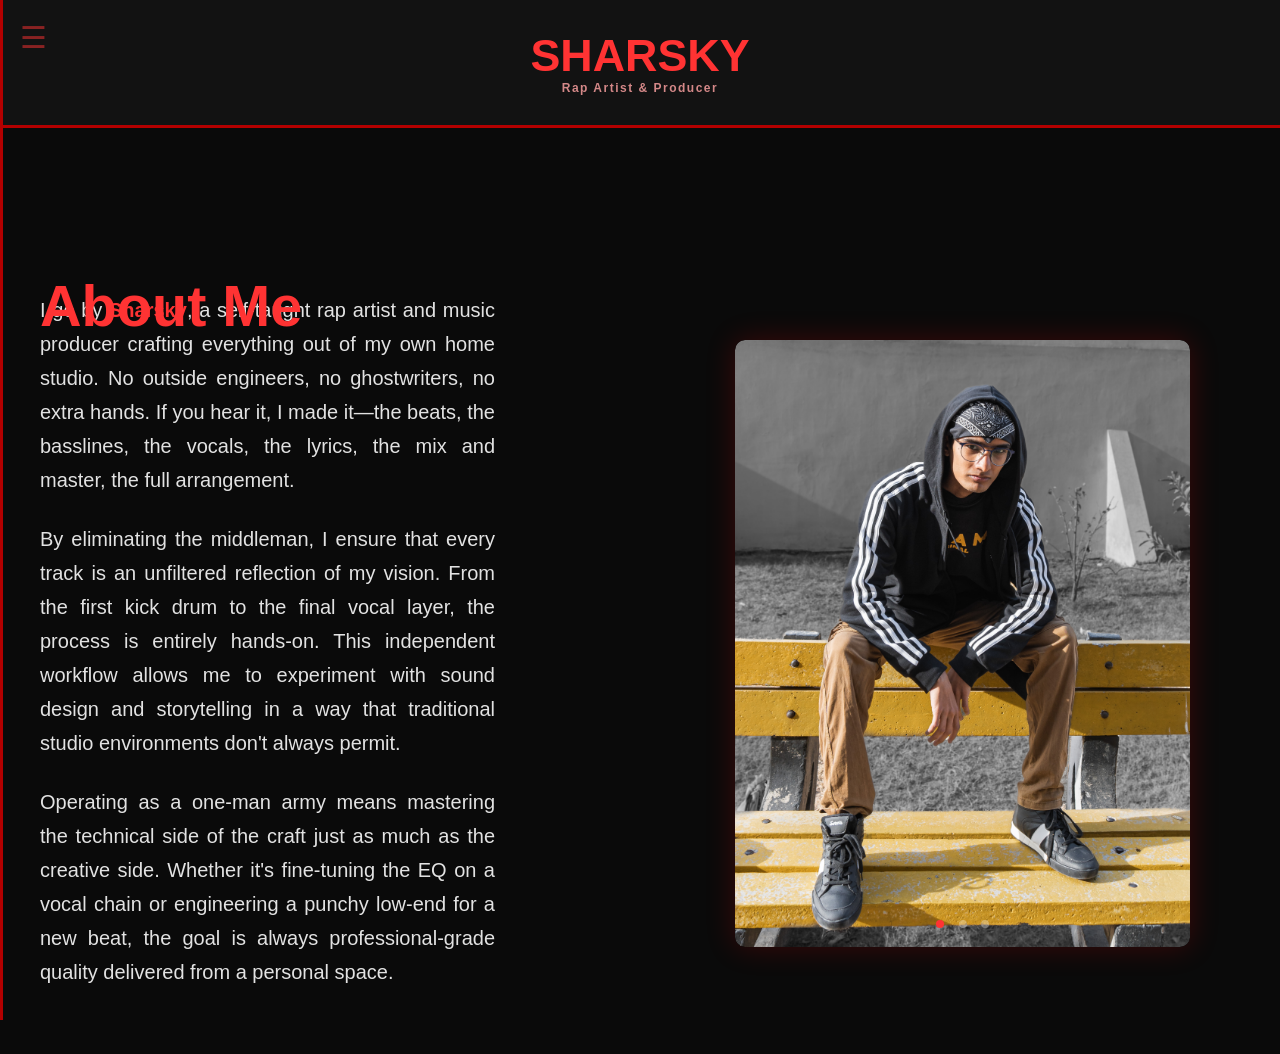
==== index.html @ 732803f6 "yuh" ====
<!DOCTYPE html>
<html lang="en">
<head>
    <meta charset="UTF-8">
    <meta name="viewport" content="width=device-width, initial-scale=1.0">
    <title>Sharsky | Home</title>
    <link rel="stylesheet" href="style.css">
    <link rel="stylesheet" href="index.css">
</head>
<body id="home-page" class="preload">

    <input type="checkbox" id="nav-toggle" checked>
    <label for="nav-toggle" id="toggle-btn">☰</label>

    <header>
         <h1>SHARSKY</h1> 
         <h5>Rap Artist & Producer</h5>
    </header>

    <nav id="sidebar">
        <a href="index.html" id="nav-about">About</a>
        <a href="skills.html" id="nav-skills">Skills</a>
        <a href="music.html" id="nav-music">Music</a>
        <a href="contact.html" id="nav-contact">Contact</a>
    </nav>

    <div class="container">
        <h2 class="section-title">About Me</h2>
        
        <div class="hero-split">
            
            <div class="hero-text">
                <p>
                    I go by <strong>Sharsky</strong>, a self-taught rap artist and music producer crafting everything out of my own home studio.
                     No outside engineers, no ghostwriters, no extra hands. If you hear it, I made it—the beats, the basslines, the vocals, the lyrics, 
                     the mix and master, the full arrangement.
                </p>    
                <p>
                    By eliminating the middleman, I ensure that every track is an unfiltered reflection of my vision. 
                    From the first kick drum to the final vocal layer, the process is entirely hands-on. This independent workflow allows me to 
                    experiment with sound design and storytelling in a way that traditional studio environments don't always permit.
                </p>
                <p>
                    Operating as a one-man army means mastering the technical side of the craft just as much as the creative side. 
                    Whether it's fine-tuning the EQ on a vocal chain or engineering a punchy low-end for a new beat, the goal is always 
                    professional-grade quality delivered from a personal space.
                </p>
            </div>

            <div class="carousel-wrapper">
                <input type="radio" name="carousel" id="slide1" checked>
                <input type="radio" name="carousel" id="slide2">
                <input type="radio" name="carousel" id="slide3">

                <div class="carousel-images">
                    <div class="slide"><img src="images/DSC03852.jpg" alt="Artist Photo 1"></div>
                    <div class="slide"><img src="images/DSC03897.jpg" alt="Artist Photo 2"></div>
                    <div class="slide"><img src="images/take 1.jpg" alt="Artist Photo 3"></div>
                </div>

                <div class="carousel-dots">
                    <label for="slide1"></label>
                    <label for="slide2"></label>
                    <label for="slide3"></label>
                </div>
            </div>
        </div>
    </div>

    <script>
        window.addEventListener("load", () => {
            setTimeout(() => document.body.classList.remove("preload"), 100);
        });
    </script>
</body>
</html>
---- style.css ----
/* GLOBAL THEME */
body {
    font-family: Arial, sans-serif;
    background: #0a0a0a;
    color: #e2e2e2;
    margin: 0;
    padding: 0;
}

header {
    background: #121212;
    padding: 30px;
    text-align: center;
    border-bottom: 3px solid #b30000;
}

header h1 { margin: 0; font-size: 2.8rem; color: #ff3333; }
header h5 { margin: 0; font-size: 0.75rem; color: #d48888; letter-spacing: 1.5px; }

/* SIDEBAR & TOGGLE LOGIC */
#nav-toggle { display: none; }

#sidebar {
    width: 230px;
    background: #121212;
    position: fixed;
    top: 0;
    left: 0;
    height: 100vh;
    padding-top: 120px;
    border-right: 3px solid #b30000;
    transition: transform 0.3s ease;
    z-index: 1000;
}

#sidebar a {
    display: block;
    color: #ff4d4d;
    padding: 15px 25px;
    text-decoration: none;
    font-weight: bold;
}

/* Active State via Body ID */
#home-page #nav-about, #skills-page #nav-skills, 
#music-page #nav-music, #contact-page #nav-contact {
    background: #b30000;
    color: white;
}

/* --- GLOBAL HAMBURGER BUTTON --- */
#toggle-btn {
    position: fixed;
    top: 20px;
    left: 20px;
    
    /* Ensures button stays above the sidebar */
    z-index: 9999; 
    
    font-size: 30px;
    cursor: pointer;
    color: #ff3333; /* Brand red */
    
    /* Fade out to 50% when not hovered */
    opacity: 0.5;
    
    /* Smooth transition for manual hover only */
    transition: all 0.4s cubic-bezier(0.4, 0, 0.2, 1);
}

/* Hover State: Full brightness and glow */
#toggle-btn:hover {
    opacity: 1;
    transform: scale(1.1);
    text-shadow: 0 0 15px rgba(255, 51, 51, 0.8);
}
.container {
    padding: 40px;
    padding-left: 260px;
    transition: padding-left 0.3s ease;
}

/* Collapsed States */
#nav-toggle:checked ~ #sidebar { transform: translateX(-230px); }
#nav-toggle:checked ~ .container { padding-left: 40px; }

/* Preload Fix */
.preload * { transition: none !important; }
---- index.css ----
/* SPLIT LAYOUT LOGIC */
.hero-split {
    display: flex;
    align-items: center;
    gap: 40px;
    margin-top: 20px;
    width: 100%; /* Ensure it uses full container width */
}

.hero-text {
    flex: 1; /* Takes up 50% */
    max-width: 800px;
}

.hero-text p {
    font-size: 1.25rem;
    line-height: 1.7;
    margin-bottom: 25px;
    text-align: justify; /* This makes the text look more like a solid block */
    color: #e2e2e2;
}

.hero-text strong {
    color: #ff3333;
}

/* CAROUSEL ON THE RIGHT - NOW EQUAL SIZE */
.carousel-wrapper {
    flex: 1; /* Takes up 50% */
    position: relative;
    margin-left: 200px;
    margin-right: 50px;
    width: 100%; /* Allow it to grow to fill its flex half */
    max-width: 700px; /* Removed the 450px restriction to keep it equal */
    overflow: hidden;
    border-radius: 10px;
    box-shadow: 0px 0px 30px rgba(255, 0, 0, 0.2);
}

/* Ensure images fill the equalized space */
.slide img {
    width: 100%;
    height: auto;
    display: block;
    border-radius: 10px;
}

/* ... keep the rest of your carousel logic (dots, sliding, etc.) as is ... */

/* HIDE DEFAULT RADIO DOTS AT TOP */
input[type="radio"][name="carousel"] {
    position: absolute;
    opacity: 0;
    pointer-events: none;
}

/* CAROUSEL SLIDING LOGIC */
.carousel-images {
    display: flex;
    width: 300%;
    transition: transform 0.6s cubic-bezier(0.4, 0, 0.2, 1);
}

.slide { width: 33.33%; }
.slide img { width: 100%; display: block; border-radius: 10px; }

#slide1:checked ~ .carousel-images { transform: translateX(0%); }
#slide2:checked ~ .carousel-images { transform: translateX(-33.33%); }
#slide3:checked ~ .carousel-images { transform: translateX(-66.66%); }

/* STYLE THE DOTS AT THE BOTTOM */
.carousel-dots {
    position: absolute;
    bottom: 15px;
    width: 100%;
    text-align: center;
}

.carousel-dots label {
    display: inline-block;
    width: 8px;
    height: 8px;
    background: rgba(255, 255, 255, 0.3);
    border-radius: 50%;
    margin: 0 5px;
    cursor: pointer;
    transition: background 0.3s;
}

#slide1:checked ~ .carousel-dots label:nth-child(1),
#slide2:checked ~ .carousel-dots label:nth-child(2),
#slide3:checked ~ .carousel-dots label:nth-child(3) {
    background: #ff3333;
}

/* MOBILE RESPONSIVENESS: STACK THEM */
@media (max-width: 800px) {
    .hero-split {
        flex-direction: column-reverse; /* Carousel goes on top for mobile */
    }
}

/* Home page: move About heading lower, make it bigger and red */
#home-page .section-title {
    margin-top: 0;
    font-size: 3.6rem; /* increased size */
    color: #ff3333;
    font-weight: 700;
    transform: translateY(110px); /* push the title down so its top aligns with the carousel */
    line-height: 1;
}
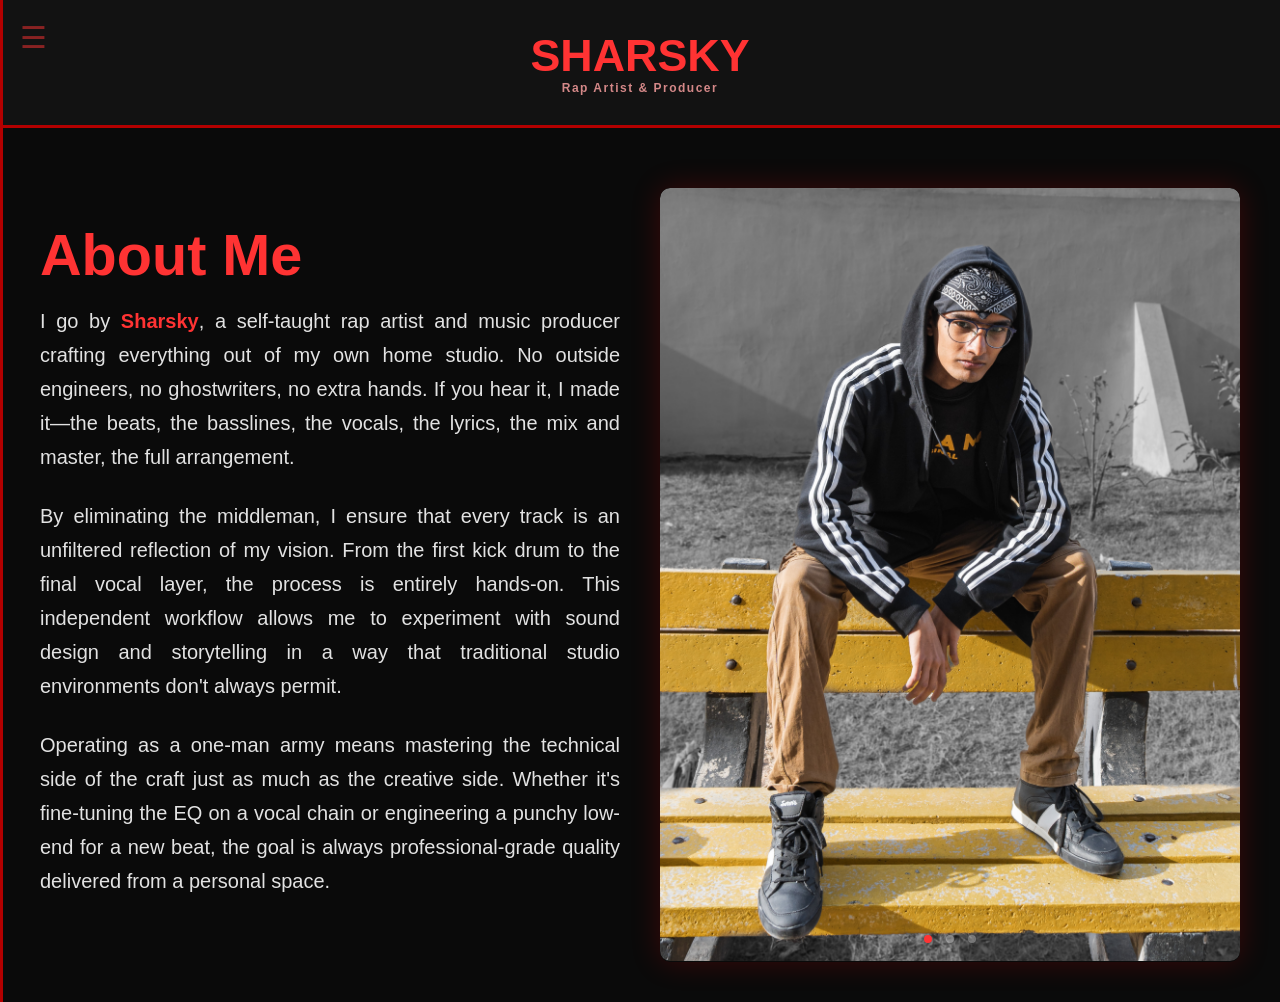
==== commit d63acf6a: "watever" ====
--- a/index.html
+++ b/index.html
@@ -25,26 +25,27 @@
     </nav>
 
     <div class="container">
-        <h2 class="section-title">About Me</h2>
-        
         <div class="hero-split">
             
-            <div class="hero-text">
-                <p>
-                    I go by <strong>Sharsky</strong>, a self-taught rap artist and music producer crafting everything out of my own home studio.
-                     No outside engineers, no ghostwriters, no extra hands. If you hear it, I made it—the beats, the basslines, the vocals, the lyrics, 
-                     the mix and master, the full arrangement.
-                </p>    
-                <p>
-                    By eliminating the middleman, I ensure that every track is an unfiltered reflection of my vision. 
-                    From the first kick drum to the final vocal layer, the process is entirely hands-on. This independent workflow allows me to 
-                    experiment with sound design and storytelling in a way that traditional studio environments don't always permit.
-                </p>
-                <p>
-                    Operating as a one-man army means mastering the technical side of the craft just as much as the creative side. 
-                    Whether it's fine-tuning the EQ on a vocal chain or engineering a punchy low-end for a new beat, the goal is always 
-                    professional-grade quality delivered from a personal space.
-                </p>
+            <div class="left-side">
+                <h2 class="section-title">About Me</h2>
+                <div class="hero-text">
+                    <p>
+                        I go by <strong>Sharsky</strong>, a self-taught rap artist and music producer crafting everything out of my own home studio.
+                         No outside engineers, no ghostwriters, no extra hands. If you hear it, I made it—the beats, the basslines, the vocals, the lyrics, 
+                         the mix and master, the full arrangement.
+                    </p>    
+                    <p>
+                        By eliminating the middleman, I ensure that every track is an unfiltered reflection of my vision. 
+                        From the first kick drum to the final vocal layer, the process is entirely hands-on. This independent workflow allows me to 
+                        experiment with sound design and storytelling in a way that traditional studio environments don't always permit.
+                    </p>
+                    <p>
+                        Operating as a one-man army means mastering the technical side of the craft just as much as the creative side. 
+                        Whether it's fine-tuning the EQ on a vocal chain or engineering a punchy low-end for a new beat, the goal is always 
+                        professional-grade quality delivered from a personal space.
+                    </p>
+                </div>
             </div>
 
             <div class="carousel-wrapper">
--- a/style.css
+++ b/style.css
@@ -17,7 +17,7 @@
 header h1 { margin: 0; font-size: 2.8rem; color: #ff3333; }
 header h5 { margin: 0; font-size: 0.75rem; color: #d48888; letter-spacing: 1.5px; }
 
-/* SIDEBAR & TOGGLE LOGIC */
+
 #nav-toggle { display: none; }
 
 #sidebar {
@@ -41,34 +41,34 @@
     font-weight: bold;
 }
 
-/* Active State via Body ID */
+
 #home-page #nav-about, #skills-page #nav-skills, 
 #music-page #nav-music, #contact-page #nav-contact {
     background: #b30000;
     color: white;
 }
 
-/* --- GLOBAL HAMBURGER BUTTON --- */
+
 #toggle-btn {
     position: fixed;
     top: 20px;
     left: 20px;
     
-    /* Ensures button stays above the sidebar */
+
     z-index: 9999; 
     
     font-size: 30px;
     cursor: pointer;
-    color: #ff3333; /* Brand red */
+    color: #ff3333;
     
-    /* Fade out to 50% when not hovered */
+
     opacity: 0.5;
     
-    /* Smooth transition for manual hover only */
+
     transition: all 0.4s cubic-bezier(0.4, 0, 0.2, 1);
 }
 
-/* Hover State: Full brightness and glow */
+
 #toggle-btn:hover {
     opacity: 1;
     transform: scale(1.1);
@@ -80,9 +80,9 @@
     transition: padding-left 0.3s ease;
 }
 
-/* Collapsed States */
+
 #nav-toggle:checked ~ #sidebar { transform: translateX(-230px); }
 #nav-toggle:checked ~ .container { padding-left: 40px; }
 
-/* Preload Fix */
+
 .preload * { transition: none !important; }
--- a/index.css
+++ b/index.css
@@ -1,22 +1,26 @@
-/* SPLIT LAYOUT LOGIC */
+
 .hero-split {
     display: flex;
     align-items: center;
     gap: 40px;
     margin-top: 20px;
-    width: 100%; /* Ensure it uses full container width */
+    width: 100%;
+}
+
+.left-side {
+    flex: 1;
+    max-width: 800px;
 }
 
 .hero-text {
-    flex: 1; /* Takes up 50% */
-    max-width: 800px;
+    margin-top: 20px;
 }
 
 .hero-text p {
     font-size: 1.25rem;
     line-height: 1.7;
     margin-bottom: 25px;
-    text-align: justify; /* This makes the text look more like a solid block */
+    text-align: justify; 
     color: #e2e2e2;
 }
 
@@ -24,20 +28,18 @@
     color: #ff3333;
 }
 
-/* CAROUSEL ON THE RIGHT - NOW EQUAL SIZE */
+
 .carousel-wrapper {
-    flex: 1; /* Takes up 50% */
+    flex: 1; 
     position: relative;
-    margin-left: 200px;
-    margin-right: 50px;
-    width: 100%; /* Allow it to grow to fill its flex half */
-    max-width: 700px; /* Removed the 450px restriction to keep it equal */
+    width: 100%; 
+    max-width: 700px;
     overflow: hidden;
     border-radius: 10px;
     box-shadow: 0px 0px 30px rgba(255, 0, 0, 0.2);
 }
 
-/* Ensure images fill the equalized space */
+
 .slide img {
     width: 100%;
     height: auto;
@@ -45,16 +47,14 @@
     border-radius: 10px;
 }
 
-/* ... keep the rest of your carousel logic (dots, sliding, etc.) as is ... */
 
-/* HIDE DEFAULT RADIO DOTS AT TOP */
 input[type="radio"][name="carousel"] {
     position: absolute;
     opacity: 0;
     pointer-events: none;
 }
 
-/* CAROUSEL SLIDING LOGIC */
+
 .carousel-images {
     display: flex;
     width: 300%;
@@ -68,7 +68,6 @@
 #slide2:checked ~ .carousel-images { transform: translateX(-33.33%); }
 #slide3:checked ~ .carousel-images { transform: translateX(-66.66%); }
 
-/* STYLE THE DOTS AT THE BOTTOM */
 .carousel-dots {
     position: absolute;
     bottom: 15px;
@@ -93,19 +92,19 @@
     background: #ff3333;
 }
 
-/* MOBILE RESPONSIVENESS: STACK THEM */
+
 @media (max-width: 800px) {
     .hero-split {
-        flex-direction: column-reverse; /* Carousel goes on top for mobile */
+        flex-direction: column-reverse; 
     }
 }
 
-/* Home page: move About heading lower, make it bigger and red */
+
 #home-page .section-title {
     margin-top: 0;
-    font-size: 3.6rem; /* increased size */
+    margin-bottom: 20px;
+    font-size: 3.6rem; 
     color: #ff3333;
     font-weight: 700;
-    transform: translateY(110px); /* push the title down so its top aligns with the carousel */
     line-height: 1;
 }
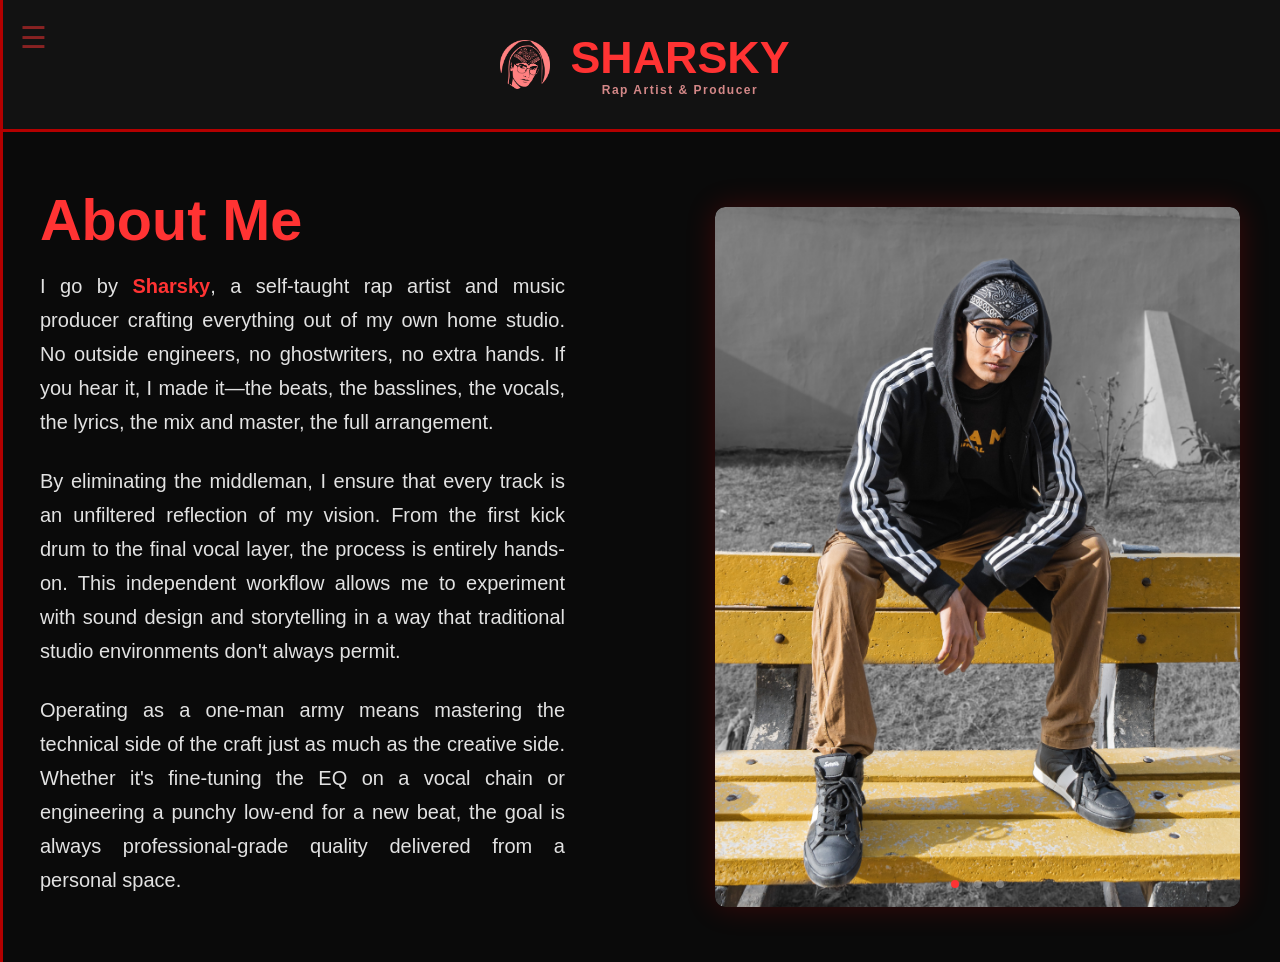
==== commit 35b7e045: "made the changes" ====
--- a/index.html
+++ b/index.html
@@ -13,8 +13,11 @@
     <label for="nav-toggle" id="toggle-btn">☰</label>
 
     <header>
-         <h1>SHARSKY</h1> 
-         <h5>Rap Artist & Producer</h5>
+         <img src="Logos/sharsky-logo.png" alt="Sharsky Logo" class="logo">
+         <div class="title-group">
+             <h1>SHARSKY</h1> 
+             <h5>Rap Artist & Producer</h5>
+         </div>
     </header>
 
     <nav id="sidebar">
--- a/style.css
+++ b/style.css
@@ -1,4 +1,10 @@
 /* GLOBAL THEME */
+:root {
+    /* padding controller */
+    --logo-padding: 10px;
+    /* scale controller */
+    --logo-scale: 1;
+}
 body {
     font-family: Arial, sans-serif;
     background: #0a0a0a;
@@ -10,8 +16,24 @@
 header {
     background: #121212;
     padding: 30px;
-    text-align: center;
     border-bottom: 3px solid #b30000;
+    display: flex;
+    align-items: center;
+    justify-content: center;
+}
+
+.title-group {
+    display: flex;
+    flex-direction: column;
+    align-items: center;
+}
+
+.logo {
+    width: 50px;
+    height: auto;
+    margin-right: 10px;
+    padding: var(--logo-padding);
+    transform: scale(var(--logo-scale));
 }
 
 header h1 { margin: 0; font-size: 2.8rem; color: #ff3333; }
--- a/index.css
+++ b/index.css
@@ -2,7 +2,7 @@
 .hero-split {
     display: flex;
     align-items: center;
-    gap: 40px;
+    gap: 150px;
     margin-top: 20px;
     width: 100%;
 }
